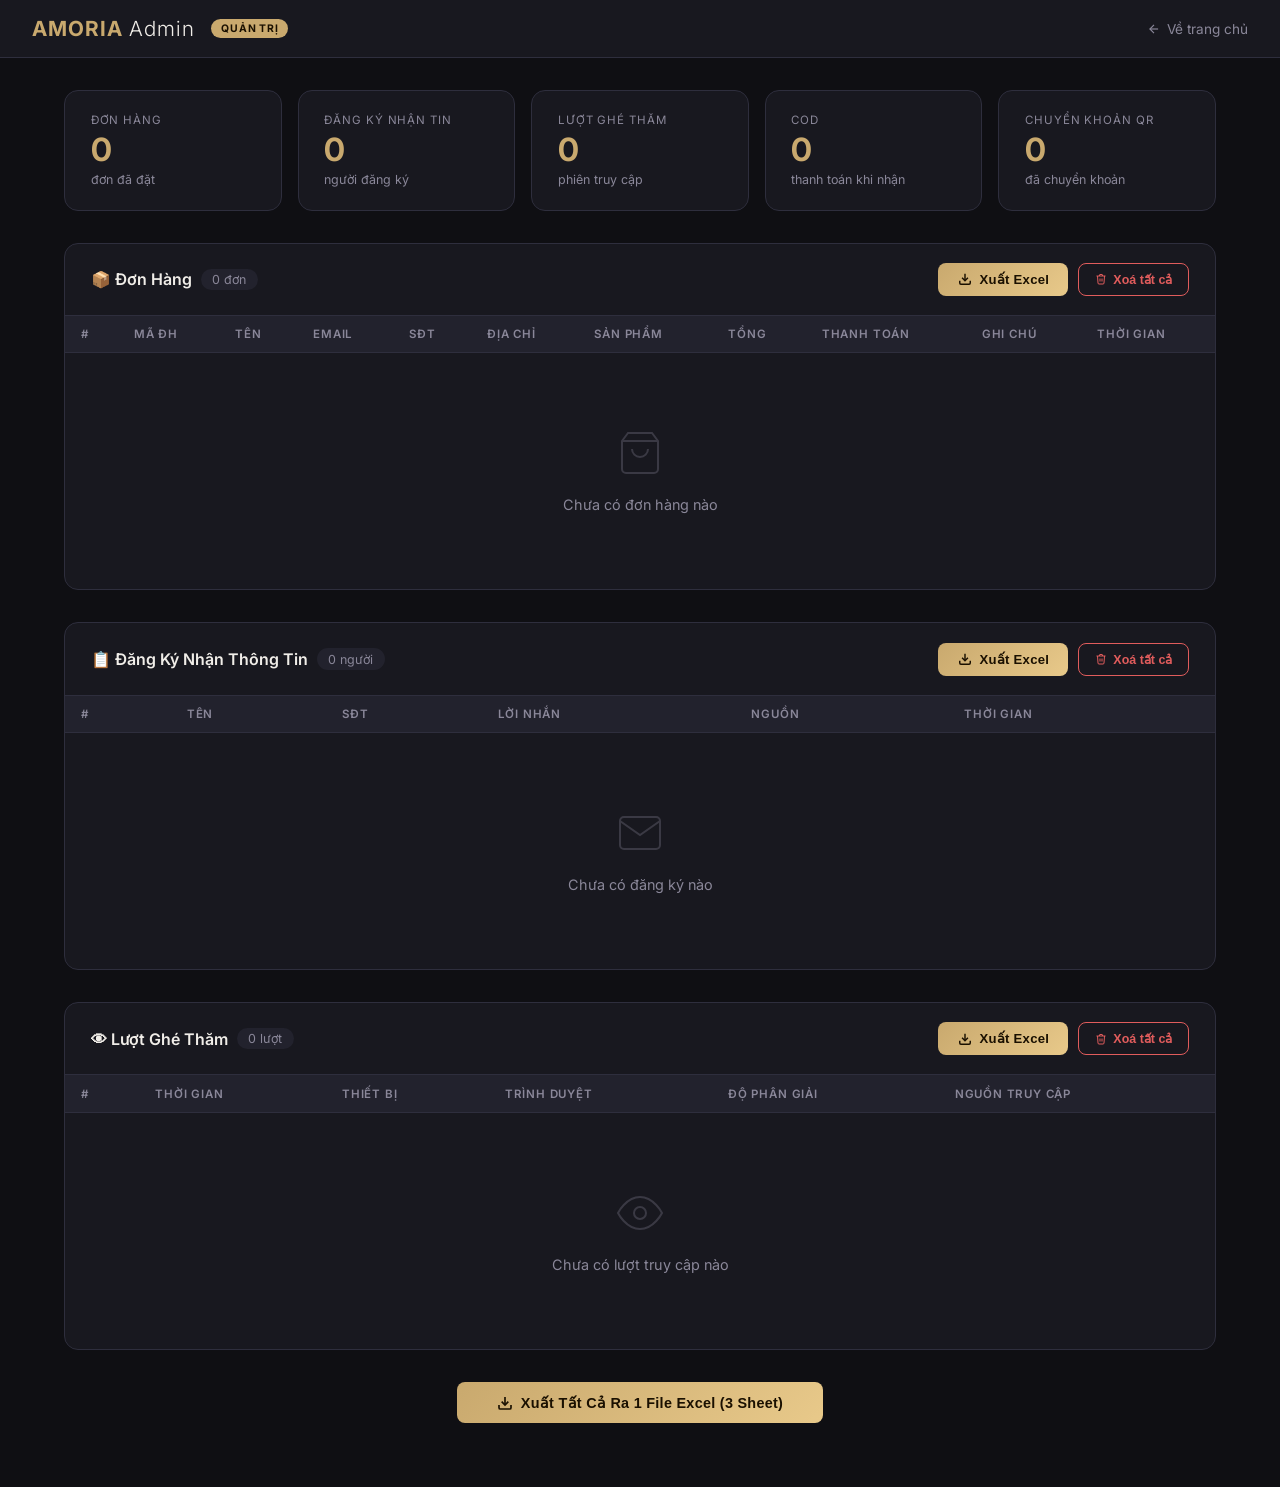
==== admin.html @ 38bc8fc3 "Add files via upload" ====
<!DOCTYPE html>
<html lang="vi">

<head>
  <meta charset="UTF-8" />
  <meta name="viewport" content="width=device-width, initial-scale=1.0" />
  <title>Amoria — Quản Trị</title>
  <link rel="preconnect" href="https://fonts.googleapis.com" />
  <link href="https://fonts.googleapis.com/css2?family=Inter:wght@300;400;500;600;700&display=swap" rel="stylesheet" />
  <script src="https://cdn.sheetjs.com/xlsx-0.20.3/package/dist/xlsx.full.min.js"></script>
  <style>
    *,
    *::before,
    *::after {
      box-sizing: border-box;
      margin: 0;
      padding: 0;
    }

    :root {
      --bg: #0f0f13;
      --surface: #18181f;
      --surface2: #22222d;
      --border: #2e2e3d;
      --accent: #c9a96e;
      --accent2: #e8c98a;
      --text: #f0ede8;
      --muted: #8a8799;
      --danger: #e05c5c;
      --success: #4caf82;
      --radius: 14px;
    }

    body {
      font-family: 'Inter', sans-serif;
      background: var(--bg);
      color: var(--text);
      min-height: 100vh;
    }

    /* ── HEADER ── */
    .admin-header {
      background: var(--surface);
      border-bottom: 1px solid var(--border);
      padding: 1rem 2rem;
      display: flex;
      align-items: center;
      gap: 1rem;
      position: sticky;
      top: 0;
      z-index: 100;
    }

    .admin-header .logo {
      font-size: 1.3rem;
      font-weight: 700;
      letter-spacing: .05em;
      color: var(--accent);
    }

    .admin-header .logo span {
      color: var(--text);
      font-weight: 300;
    }

    .admin-header .badge {
      background: var(--accent);
      color: #1a1000;
      font-size: .65rem;
      font-weight: 700;
      padding: .2rem .6rem;
      border-radius: 99px;
      text-transform: uppercase;
      letter-spacing: .08em;
    }

    .admin-header a.back-link {
      margin-left: auto;
      font-size: .85rem;
      color: var(--muted);
      text-decoration: none;
      display: flex;
      align-items: center;
      gap: .4rem;
      transition: color .2s;
    }

    .admin-header a.back-link:hover {
      color: var(--accent);
    }

    /* ── LAYOUT ── */
    .admin-body {
      max-width: 1200px;
      margin: 0 auto;
      padding: 2rem 1.5rem 4rem;
    }

    /* ── STAT CARDS ── */
    .stats-row {
      display: grid;
      grid-template-columns: repeat(auto-fit, minmax(180px, 1fr));
      gap: 1rem;
      margin-bottom: 2rem;
    }

    .stat-card {
      background: var(--surface);
      border: 1px solid var(--border);
      border-radius: var(--radius);
      padding: 1.4rem 1.6rem;
      display: flex;
      flex-direction: column;
      gap: .4rem;
      transition: border-color .2s;
    }

    .stat-card:hover {
      border-color: var(--accent);
    }

    .stat-card .stat-label {
      font-size: .72rem;
      color: var(--muted);
      text-transform: uppercase;
      letter-spacing: .08em;
    }

    .stat-card .stat-value {
      font-size: 2rem;
      font-weight: 700;
      color: var(--accent);
      line-height: 1;
    }

    .stat-card .stat-sub {
      font-size: .78rem;
      color: var(--muted);
    }

    /* ── SECTION ── */
    .section {
      background: var(--surface);
      border: 1px solid var(--border);
      border-radius: var(--radius);
      overflow: hidden;
      margin-bottom: 2rem;
    }

    .section-header {
      display: flex;
      align-items: center;
      justify-content: space-between;
      padding: 1.2rem 1.6rem;
      border-bottom: 1px solid var(--border);
      flex-wrap: wrap;
      gap: .8rem;
    }

    .section-header h2 {
      font-size: 1rem;
      font-weight: 600;
    }

    .section-header .count {
      font-size: .78rem;
      background: var(--surface2);
      color: var(--muted);
      padding: .2rem .7rem;
      border-radius: 99px;
    }

    /* ── BUTTONS ── */
    .btn-export {
      display: inline-flex;
      align-items: center;
      gap: .5rem;
      padding: .55rem 1.2rem;
      background: linear-gradient(135deg, #c9a96e, #e8c98a);
      color: #1a1000;
      font-size: .82rem;
      font-weight: 700;
      border: none;
      border-radius: 8px;
      cursor: pointer;
      transition: opacity .2s, transform .15s;
      letter-spacing: .02em;
    }

    .btn-export:hover {
      opacity: .9;
      transform: translateY(-1px);
    }

    .btn-export:active {
      transform: translateY(0);
    }

    .btn-clear {
      display: inline-flex;
      align-items: center;
      gap: .4rem;
      padding: .5rem 1rem;
      background: transparent;
      color: var(--danger);
      font-size: .78rem;
      font-weight: 600;
      border: 1px solid var(--danger);
      border-radius: 8px;
      cursor: pointer;
      transition: background .2s;
    }

    .btn-clear:hover {
      background: rgba(224, 92, 92, .1);
    }

    /* ── TABLE ── */
    .table-wrap {
      overflow-x: auto;
    }

    table {
      width: 100%;
      border-collapse: collapse;
      font-size: .82rem;
    }

    thead th {
      background: var(--surface2);
      padding: .7rem 1rem;
      text-align: left;
      font-weight: 600;
      color: var(--muted);
      font-size: .72rem;
      text-transform: uppercase;
      letter-spacing: .07em;
      white-space: nowrap;
      border-bottom: 1px solid var(--border);
    }

    tbody tr {
      border-bottom: 1px solid var(--border);
      transition: background .15s;
    }

    tbody tr:last-child {
      border-bottom: none;
    }

    tbody tr:hover {
      background: var(--surface2);
    }

    tbody td {
      padding: .75rem 1rem;
      vertical-align: middle;
      color: var(--text);
    }

    tbody td.muted {
      color: var(--muted);
    }

    .ref-badge {
      font-family: monospace;
      font-size: .78rem;
      background: var(--surface2);
      border: 1px solid var(--border);
      padding: .2rem .6rem;
      border-radius: 6px;
      color: var(--accent);
    }

    .pay-badge {
      font-size: .72rem;
      padding: .2rem .6rem;
      border-radius: 99px;
      font-weight: 600;
    }

    .pay-badge.cod {
      background: rgba(76, 175, 130, .12);
      color: var(--success);
    }

    .pay-badge.qr {
      background: rgba(201, 169, 110, .12);
      color: var(--accent);
    }

    /* ── EMPTY STATE ── */
    .empty-state {
      text-align: center;
      padding: 4rem 2rem;
      color: var(--muted);
    }

    .empty-state svg {
      opacity: .3;
      margin-bottom: 1rem;
    }

    .empty-state p {
      font-size: .9rem;
    }

    /* ── TOAST ── */
    #toast {
      position: fixed;
      bottom: 2rem;
      right: 2rem;
      background: var(--success);
      color: #fff;
      padding: .8rem 1.4rem;
      border-radius: 10px;
      font-size: .85rem;
      font-weight: 600;
      opacity: 0;
      transform: translateY(10px);
      transition: all .3s;
      pointer-events: none;
      z-index: 999;
    }

    #toast.show {
      opacity: 1;
      transform: translateY(0);
    }

    /* ── RESPONSIVE ── */
    @media (max-width: 600px) {
      .admin-header {
        padding: .8rem 1rem;
      }

      .admin-body {
        padding: 1rem .8rem 3rem;
      }

      .section-header {
        padding: 1rem;
      }
    }
  </style>
</head>

<body>

  <!-- Header -->
  <header class="admin-header">
    <span class="logo">AMORIA <span>Admin</span></span>
    <span class="badge">Quản Trị</span>
    <a class="back-link" href="index.html">
      <svg width="14" height="14" viewBox="0 0 24 24" fill="none" stroke="currentColor" stroke-width="2">
        <line x1="19" y1="12" x2="5" y2="12" />
        <polyline points="12 19 5 12 12 5" />
      </svg>
      Về trang chủ
    </a>
  </header>

  <div class="admin-body">

    <!-- Stats -->
    <div class="stats-row" id="stats-row">
      <div class="stat-card">
        <div class="stat-label">Đơn Hàng</div>
        <div class="stat-value" id="stat-orders">0</div>
        <div class="stat-sub">đơn đã đặt</div>
      </div>
      <div class="stat-card">
        <div class="stat-label">Đăng Ký Nhận Tin</div>
        <div class="stat-value" id="stat-subs">0</div>
        <div class="stat-sub">người đăng ký</div>
      </div>
      <div class="stat-card">
        <div class="stat-label">Lượt Ghé Thăm</div>
        <div class="stat-value" id="stat-visits">0</div>
        <div class="stat-sub">phiên truy cập</div>
      </div>
      <div class="stat-card">
        <div class="stat-label">COD</div>
        <div class="stat-value" id="stat-cod">0</div>
        <div class="stat-sub">thanh toán khi nhận</div>
      </div>
      <div class="stat-card">
        <div class="stat-label">Chuyển Khoản QR</div>
        <div class="stat-value" id="stat-qr">0</div>
        <div class="stat-sub">đã chuyển khoản</div>
      </div>
    </div>

    <!-- ── BẢNG ĐƠN HÀNG ── -->
    <div class="section">
      <div class="section-header">
        <div style="display:flex;align-items:center;gap:.6rem;">
          <h2>📦 Đơn Hàng</h2>
          <span class="count" id="orders-count">0 đơn</span>
        </div>
        <div style="display:flex;gap:.6rem;flex-wrap:wrap;">
          <button class="btn-export" onclick="exportOrders()">
            <svg width="14" height="14" viewBox="0 0 24 24" fill="none" stroke="currentColor" stroke-width="2.5">
              <path d="M21 15v4a2 2 0 01-2 2H5a2 2 0 01-2-2v-4" />
              <polyline points="7 10 12 15 17 10" />
              <line x1="12" y1="15" x2="12" y2="3" />
            </svg>
            Xuất Excel
          </button>
          <button class="btn-clear" onclick="clearOrders()">
            <svg width="12" height="12" viewBox="0 0 24 24" fill="none" stroke="currentColor" stroke-width="2">
              <polyline points="3 6 5 6 21 6" />
              <path d="M19 6l-1 14a2 2 0 01-2 2H8a2 2 0 01-2-2L5 6" />
              <path d="M10 11v6M14 11v6" />
              <path d="M9 6V4a1 1 0 011-1h4a1 1 0 011 1v2" />
            </svg>
            Xoá tất cả
          </button>
        </div>
      </div>
      <div class="table-wrap">
        <table id="orders-table">
          <thead>
            <tr>
              <th>#</th>
              <th>Mã ĐH</th>
              <th>Tên</th>
              <th>Email</th>
              <th>SĐT</th>
              <th>Địa Chỉ</th>
              <th>Sản Phẩm</th>
              <th>Tổng</th>
              <th>Thanh Toán</th>
              <th>Ghi Chú</th>
              <th>Thời Gian</th>
            </tr>
          </thead>
          <tbody id="orders-body">
          </tbody>
        </table>
      </div>
    </div>

    <!-- ── BẢNG ĐĂNG KÝ NHẬN TIN ── -->
    <div class="section">
      <div class="section-header">
        <div style="display:flex;align-items:center;gap:.6rem;">
          <h2>📋 Đăng Ký Nhận Thông Tin</h2>
          <span class="count" id="subs-count">0 người</span>
        </div>
        <div style="display:flex;gap:.6rem;flex-wrap:wrap;">
          <button class="btn-export" onclick="exportSubs()">
            <svg width="14" height="14" viewBox="0 0 24 24" fill="none" stroke="currentColor" stroke-width="2.5">
              <path d="M21 15v4a2 2 0 01-2 2H5a2 2 0 01-2-2v-4" />
              <polyline points="7 10 12 15 17 10" />
              <line x1="12" y1="15" x2="12" y2="3" />
            </svg>
            Xuất Excel
          </button>
          <button class="btn-clear" onclick="clearSubs()">
            <svg width="12" height="12" viewBox="0 0 24 24" fill="none" stroke="currentColor" stroke-width="2">
              <polyline points="3 6 5 6 21 6" />
              <path d="M19 6l-1 14a2 2 0 01-2 2H8a2 2 0 01-2-2L5 6" />
              <path d="M10 11v6M14 11v6" />
              <path d="M9 6V4a1 1 0 011-1h4a1 1 0 011 1v2" />
            </svg>
            Xoá tất cả
          </button>
        </div>
      </div>
      <div class="table-wrap">
        <table id="subs-table">
          <thead>
            <tr>
              <th>#</th>
              <th>Tên</th>
              <th>SĐT</th>
              <th>Lời Nhắn</th>
              <th>Nguồn</th>
              <th>Thời Gian</th>
            </tr>
          </thead>
          <tbody id="subs-body">
          </tbody>
        </table>
      </div>
    </div>

    <!-- ── BẢNG LƯỢT XEM ── -->
    <div class="section">
      <div class="section-header">
        <div style="display:flex;align-items:center;gap:.6rem;">
          <h2>👁 Lượt Ghé Thăm</h2>
          <span class="count" id="visits-count">0 lượt</span>
        </div>
        <div style="display:flex;gap:.6rem;flex-wrap:wrap;">
          <button class="btn-export" onclick="exportVisits()">
            <svg width="14" height="14" viewBox="0 0 24 24" fill="none" stroke="currentColor" stroke-width="2.5">
              <path d="M21 15v4a2 2 0 01-2 2H5a2 2 0 01-2-2v-4" />
              <polyline points="7 10 12 15 17 10" />
              <line x1="12" y1="15" x2="12" y2="3" />
            </svg>
            Xuất Excel
          </button>
          <button class="btn-clear" onclick="clearVisits()">
            <svg width="12" height="12" viewBox="0 0 24 24" fill="none" stroke="currentColor" stroke-width="2">
              <polyline points="3 6 5 6 21 6" />
              <path d="M19 6l-1 14a2 2 0 01-2 2H8a2 2 0 01-2-2L5 6" />
              <path d="M10 11v6M14 11v6" />
              <path d="M9 6V4a1 1 0 011-1h4a1 1 0 011 1v2" />
            </svg>
            Xoá tất cả
          </button>
        </div>
      </div>
      <div class="table-wrap">
        <table id="visits-table">
          <thead>
            <tr>
              <th>#</th>
              <th>Thời Gian</th>
              <th>Thiết Bị</th>
              <th>Trình Duyệt</th>
              <th>Độ Phân Giải</th>
              <th>Nguồn Truy Cập</th>
            </tr>
          </thead>
          <tbody id="visits-body"></tbody>
        </table>
      </div>
    </div>

    <!-- Nút xuất tất cả -->
    <div style="text-align:center;margin-top:1rem;">
      <button class="btn-export" style="padding:.8rem 2.5rem;font-size:.9rem;" onclick="exportAll()">
        <svg width="16" height="16" viewBox="0 0 24 24" fill="none" stroke="currentColor" stroke-width="2.5">
          <path d="M21 15v4a2 2 0 01-2 2H5a2 2 0 01-2-2v-4" />
          <polyline points="7 10 12 15 17 10" />
          <line x1="12" y1="15" x2="12" y2="3" />
        </svg>
        Xuất Tất Cả Ra 1 File Excel (3 Sheet)
      </button>
    </div>

  </div>

  <!-- Toast -->
  <div id="toast">✔ Đã xuất file Excel!</div>

  <script>
    /* ════════════════════════════════════════
       DATA HELPERS
    ════════════════════════════════════════ */
    function getOrders() { try { return JSON.parse(localStorage.getItem('amoria_orders')) || []; } catch (e) { return []; } }
    function getSubs() { try { return JSON.parse(localStorage.getItem('amoria_subscriptions')) || []; } catch (e) { return []; } }
    function getVisits() { try { return JSON.parse(localStorage.getItem('amoria_visits')) || []; } catch (e) { return []; } }

    /* ════════════════════════════════════════
       RENDER
    ════════════════════════════════════════ */
    function render() {
      var orders = getOrders();
      var subs = getSubs();
      var visits = getVisits();

      /* Stats */
      document.getElementById('stat-orders').textContent = orders.length;
      document.getElementById('stat-subs').textContent = subs.length;
      document.getElementById('stat-visits').textContent = visits.length;
      document.getElementById('stat-cod').textContent = orders.filter(function (o) { return o.payment && o.payment.indexOf('COD') !== -1; }).length;
      document.getElementById('stat-qr').textContent = orders.filter(function (o) { return o.payment && o.payment.indexOf('QR') !== -1; }).length;
      document.getElementById('orders-count').textContent = orders.length + ' đơn';
      document.getElementById('subs-count').textContent = subs.length + ' người';
      document.getElementById('visits-count').textContent = visits.length + ' lượt';

      /* Orders table */
      var ob = document.getElementById('orders-body');
      if (!orders.length) {
        ob.innerHTML = '<tr><td colspan="11"><div class="empty-state"><svg width="48" height="48" viewBox="0 0 24 24" fill="none" stroke="currentColor" stroke-width="1"><path d="M6 2L3 6v14a2 2 0 002 2h14a2 2 0 002-2V6l-3-4z"/><line x1="3" y1="6" x2="21" y2="6"/><path d="M16 10a4 4 0 01-8 0"/></svg><p>Chưa có đơn hàng nào</p></div></td></tr>';
      } else {
        ob.innerHTML = orders.map(function (o, i) {
          var isCOD = o.payment && o.payment.indexOf('COD') !== -1;
          return '<tr>'
            + '<td class="muted">' + (i + 1) + '</td>'
            + '<td><span class="ref-badge">' + esc(o.ref) + '</span></td>'
            + '<td><strong>' + esc(o.name) + '</strong></td>'
            + '<td class="muted">' + esc(o.email) + '</td>'
            + '<td>' + esc(o.phone) + '</td>'
            + '<td class="muted" style="max-width:180px;white-space:normal;">' + esc(o.address) + '</td>'
            + '<td style="max-width:200px;white-space:normal;">' + esc(o.products) + '</td>'
            + '<td><strong style="color:var(--accent)">' + esc(o.total) + '</strong></td>'
            + '<td><span class="pay-badge ' + (isCOD ? 'cod' : 'qr') + '">' + esc(o.payment) + '</span></td>'
            + '<td class="muted">' + esc(o.note || '—') + '</td>'
            + '<td class="muted" style="white-space:nowrap;">' + esc(o.time) + '</td>'
            + '</tr>';
        }).join('');
      }

      /* Subs table */
      var sb = document.getElementById('subs-body');
      if (!subs.length) {
        sb.innerHTML = '<tr><td colspan="6"><div class="empty-state"><svg width="48" height="48" viewBox="0 0 24 24" fill="none" stroke="currentColor" stroke-width="1"><path d="M4 4h16c1.1 0 2 .9 2 2v12c0 1.1-.9 2-2 2H4c-1.1 0-2-.9-2-2V6c0-1.1.9-2 2-2z"/><polyline points="22,6 12,13 2,6"/></svg><p>Chưa có đăng ký nào</p></div></td></tr>';
      } else {
        sb.innerHTML = subs.map(function (s, i) {
          return '<tr>'
            + '<td class="muted">' + (i + 1) + '</td>'
            + '<td>' + esc(s.name || '—') + '</td>'
            + '<td>' + esc(s.phone) + '</td>'
            + '<td class="muted" style="max-width:220px;white-space:normal;">' + esc(s.message || '—') + '</td>'
            + '<td><span style="font-size:.72rem;background:var(--surface2);border:1px solid var(--border);padding:.15rem .5rem;border-radius:6px;">' + esc(s.source || '—') + '</span></td>'
            + '<td class="muted" style="white-space:nowrap;">' + esc(s.time) + '</td>'
            + '</tr>';
        }).join('');
      }

      /* Visits table */
      var vb = document.getElementById('visits-body');
      var visitsRev = visits.slice().reverse(); /* Mới nhất lên đầu */
      if (!visitsRev.length) {
        vb.innerHTML = '<tr><td colspan="6"><div class="empty-state"><svg width="48" height="48" viewBox="0 0 24 24" fill="none" stroke="currentColor" stroke-width="1"><path d="M1 12s4-8 11-8 11 8 11 8-4 8-11 8-11-8-11-8z"/><circle cx="12" cy="12" r="3"/></svg><p>Chưa có lượt truy cập nào</p></div></td></tr>';
      } else {
        vb.innerHTML = visitsRev.map(function (v, i) {
          var refColor = v.ref === 'Facebook' ? '#1877f2' : v.ref === 'Instagram' ? '#e1306c' : v.ref === 'TikTok' ? '#000' : v.ref === 'Google' ? '#4285f4' : '#8a8799';
          var devIcon = v.device === 'Di động'
            ? '<svg width="12" height="12" viewBox="0 0 24 24" fill="none" stroke="currentColor" stroke-width="2"><rect x="5" y="2" width="14" height="20" rx="2"/><line x1="12" y1="18" x2="12.01" y2="18"/></svg>'
            : '<svg width="12" height="12" viewBox="0 0 24 24" fill="none" stroke="currentColor" stroke-width="2"><rect x="2" y="3" width="20" height="14" rx="2"/><path d="M8 21h8M12 17v4"/></svg>';
          return '<tr>'
            + '<td class="muted">' + (visitsRev.length - i) + '</td>'
            + '<td style="white-space:nowrap">' + esc(v.time) + '</td>'
            + '<td><span style="display:inline-flex;align-items:center;gap:.3rem">' + devIcon + esc(v.device) + '</span></td>'
            + '<td class="muted">' + esc(v.browser || '—') + '</td>'
            + '<td class="muted" style="font-size:.75rem">' + esc(v.screen || '—') + '</td>'
            + '<td><span style="font-size:.72rem;padding:.15rem .5rem;border-radius:99px;background:' + refColor + '22;color:' + refColor + ';border:1px solid ' + refColor + '44;">' + esc(v.ref || 'Trực tiếp') + '</span></td>'
            + '</tr>';
        }).join('');
      }
    }

    function esc(v) {
      if (v === undefined || v === null) return '';
      return String(v).replace(/&/g, '&amp;').replace(/</g, '&lt;').replace(/>/g, '&gt;').replace(/"/g, '&quot;');
    }

    /* ════════════════════════════════════════
       EXPORT HELPERS  (SheetJS)
    ════════════════════════════════════════ */
    function colStyle() {
      return { font: { bold: true }, fill: { fgColor: { rgb: 'C9A96E' } }, alignment: { horizontal: 'center' } };
    }

    function ordersSheetData() {
      var orders = getOrders();
      var header = ['STT', 'Mã Đơn Hàng', 'Tên Người Nhận', 'Email', 'Số Điện Thoại', 'Địa Chỉ', 'Sản Phẩm', 'Tổng Tiền', 'Hình Thức Thanh Toán', 'Ghi Chú', 'Thời Gian'];
      var rows = orders.map(function (o, i) {
        return [i + 1, o.ref, o.name, o.email, o.phone, o.address, o.products, o.total, o.payment, o.note || '', o.time];
      });
      return [header].concat(rows);
    }

    function subsSheetData() {
      var subs = getSubs();
      var header = ['STT', 'Tên', 'Số Điện Thoại', 'Lời Nhắn', 'Nguồn', 'Thời Gian'];
      var rows = subs.map(function (s, i) {
        return [i + 1, s.name || '', s.phone, s.message || '', s.source || '', s.time];
      });
      return [header].concat(rows);
    }

    function visitsSheetData() {
      var visits = getVisits().slice().reverse();
      var header = ['STT', 'Thời Gian', 'Thiết Bị', 'Trình Duyệt', 'Độ Phân Giải', 'Nguồn Truy Cập'];
      var rows = visits.map(function (v, i) {
        return [i + 1, v.time, v.device || '', v.browser || '', v.screen || '', v.ref || 'Trực tiếp'];
      });
      return [header].concat(rows);
    }

    function applyHeaderStyle(ws, numCols) {
      for (var c = 0; c < numCols; c++) {
        var addr = XLSX.utils.encode_cell({ r: 0, c: c });
        if (!ws[addr]) continue;
        ws[addr].s = {
          font: { bold: true, color: { rgb: '1A1000' } },
          fill: { patternType: 'solid', fgColor: { rgb: 'C9A96E' } },
          alignment: { horizontal: 'center', vertical: 'center' },
          border: { bottom: { style: 'thin', color: { rgb: '8B6914' } } }
        };
      }
    }

    function makeWorkbook(sheets) {
      var wb = XLSX.utils.book_new();
      sheets.forEach(function (s) {
        var ws = XLSX.utils.aoa_to_sheet(s.data);
        /* Auto column width */
        var cols = s.data[0].map(function (_, ci) {
          var max = 10;
          s.data.forEach(function (row) {
            var v = row[ci] ? String(row[ci]) : '';
            if (v.length > max) max = v.length;
          });
          return { wch: Math.min(max + 2, 50) };
        });
        ws['!cols'] = cols;
        applyHeaderStyle(ws, s.data[0].length);
        XLSX.utils.book_append_sheet(wb, ws, s.name);
      });
      return wb;
    }

    function exportOrders() {
      var data = ordersSheetData();
      if (data.length < 2) { alert('Chưa có đơn hàng nào để xuất!'); return; }
      var wb = makeWorkbook([{ name: 'Đơn Hàng', data: data }]);
      XLSX.writeFile(wb, 'Amoria_DonHang_' + dateTag() + '.xlsx');
      toast('✔ Đã xuất ' + (data.length - 1) + ' đơn hàng!');
    }

    function exportSubs() {
      var data = subsSheetData();
      if (data.length < 2) { alert('Chưa có đăng ký nào để xuất!'); return; }
      var wb = makeWorkbook([{ name: 'Đăng Ký Nhận Tin', data: data }]);
      XLSX.writeFile(wb, 'Amoria_DangKy_' + dateTag() + '.xlsx');
      toast('✔ Đã xuất ' + (data.length - 1) + ' đăng ký!');
    }

    function exportVisits() {
      var data = visitsSheetData();
      if (data.length < 2) { alert('Chưa có lượt xem nào để xuất!'); return; }
      var wb = makeWorkbook([{ name: 'Lượt Xem', data: data }]);
      XLSX.writeFile(wb, 'Amoria_LuotXem_' + dateTag() + '.xlsx');
      toast('✔ Đã xuất ' + (data.length - 1) + ' lượt truy cập!');
    }

    function exportAll() {
      var orders = ordersSheetData();
      var subs = subsSheetData();
      var visits = visitsSheetData();
      if (orders.length < 2 && subs.length < 2 && visits.length < 2) { alert('Chưa có dữ liệu nào để xuất!'); return; }
      var sheets = [];
      if (orders.length >= 2) sheets.push({ name: 'Đơn Hàng', data: orders });
      if (subs.length >= 2) sheets.push({ name: 'Đăng Ký Nhận Tin', data: subs });
      if (visits.length >= 2) sheets.push({ name: 'Lượt Xem', data: visits });
      var wb = makeWorkbook(sheets);
      XLSX.writeFile(wb, 'Amoria_ToanBo_' + dateTag() + '.xlsx');
      toast('✔ Đã xuất toàn bộ dữ liệu!');
    }

    /* ════════════════════════════════════════
       CLEAR DATA
    ════════════════════════════════════════ */
    function clearOrders() {
      if (!confirm('Xoá toàn bộ đơn hàng? Hành động này không thể hoàn tác.')) return;
      localStorage.removeItem('amoria_orders');
      render();
    }
    function clearSubs() {
      if (!confirm('Xoá toàn bộ danh sách đăng ký? Hành động này không thể hoàn tác.')) return;
      localStorage.removeItem('amoria_subscriptions');
      render();
    }
    function clearVisits() {
      if (!confirm('Xoá toàn bộ lịch sử lượt xem? Hành động này không thể hoàn tác.')) return;
      localStorage.removeItem('amoria_visits');
      render();
    }

    /* ════════════════════════════════════════
       UTILS
    ════════════════════════════════════════ */
    function dateTag() {
      var d = new Date();
      return d.getFullYear() + ('0' + (d.getMonth() + 1)).slice(-2) + ('0' + d.getDate()).slice(-2);
    }

    var _toastTimer;
    function toast(msg) {
      var el = document.getElementById('toast');
      el.textContent = msg;
      el.classList.add('show');
      clearTimeout(_toastTimer);
      _toastTimer = setTimeout(function () { el.classList.remove('show'); }, 3000);
    }

    /* ── INIT ── */
    render();
    /* Tự refresh nếu tab khác thay đổi localStorage */
    window.addEventListener('storage', render);
  </script>

</body>

</html>
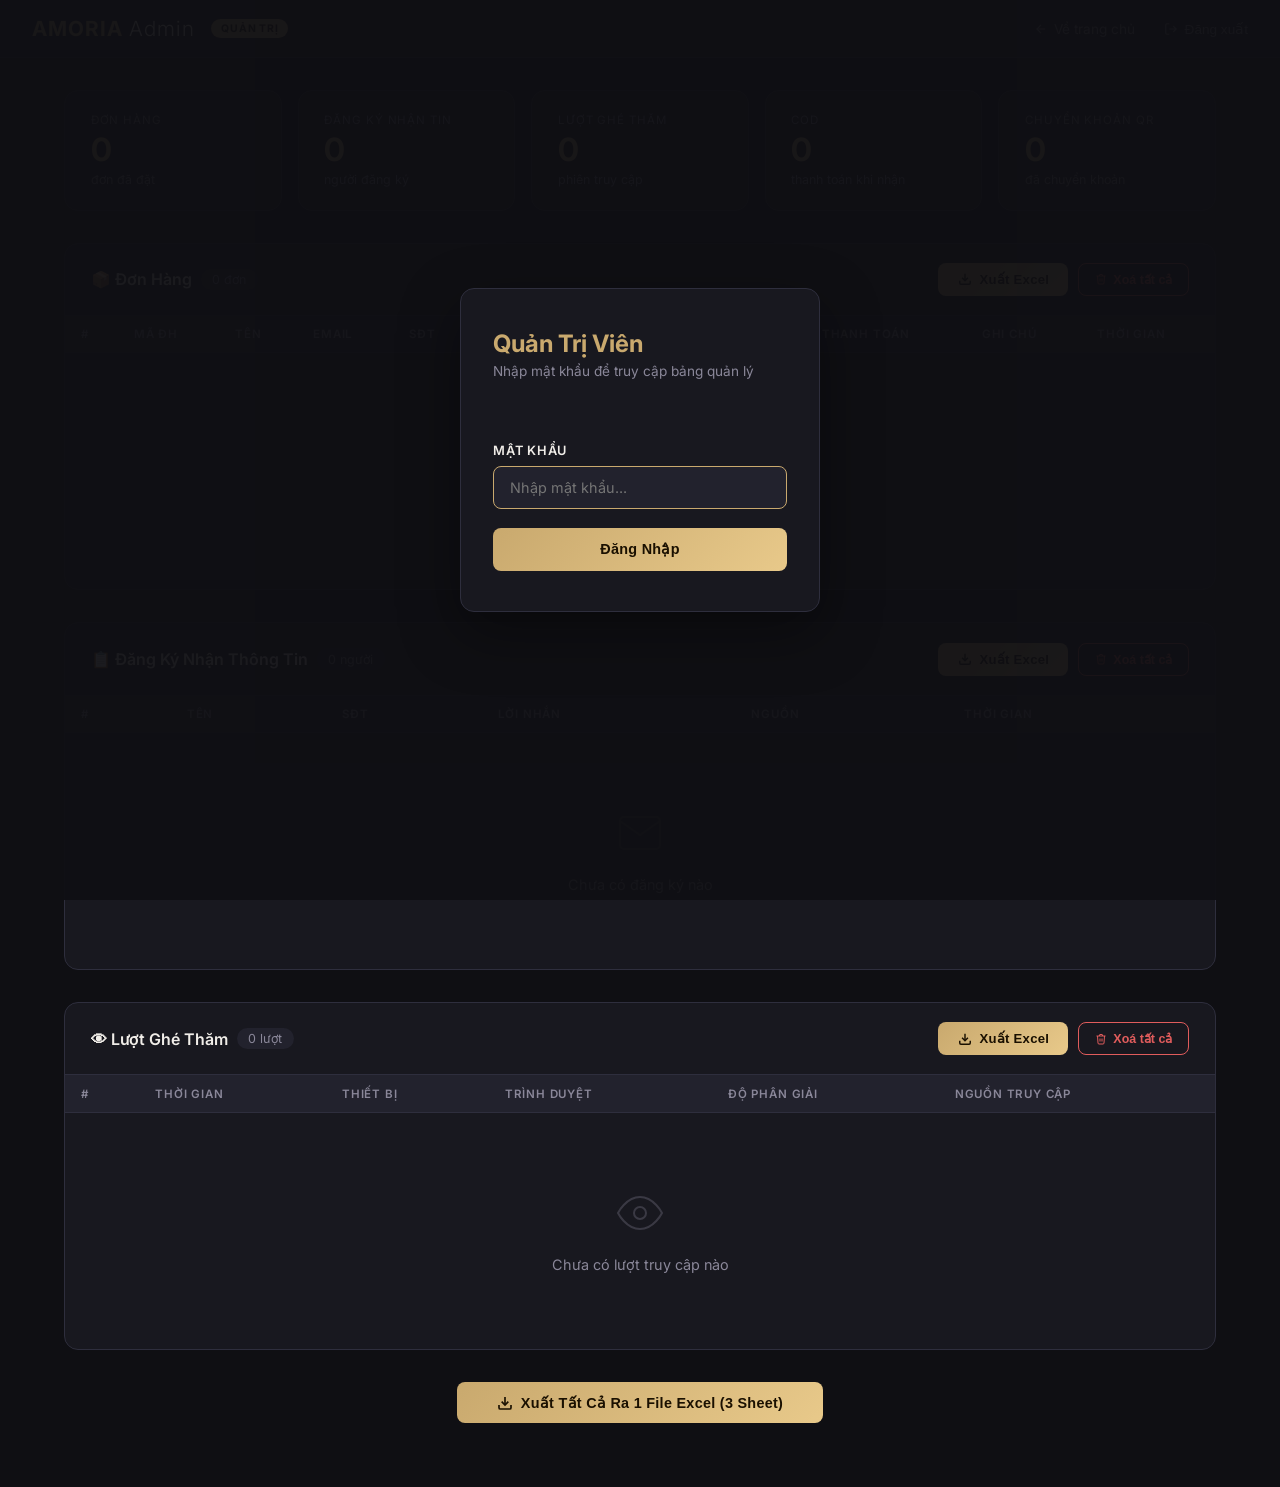
==== commit 2432edff: "Add files via upload" ====
--- a/admin.html
+++ b/admin.html
@@ -74,7 +74,7 @@
       letter-spacing: .08em;
     }
 
-    .admin-header a.back-link {
+    .admin-header .back-link {
       margin-left: auto;
       font-size: .85rem;
       color: var(--muted);
@@ -85,7 +85,7 @@
       transition: color .2s;
     }
 
-    .admin-header a.back-link:hover {
+    .admin-header .back-link:hover {
       color: var(--accent);
     }
 
@@ -328,6 +328,130 @@
       transform: translateY(0);
     }
 
+    /* ── LOGIN MODAL ── */
+    .login-overlay {
+      position: fixed;
+      top: 0;
+      left: 0;
+      right: 0;
+      bottom: 0;
+      background: rgba(15, 15, 19, 0.95);
+      display: flex;
+      align-items: center;
+      justify-content: center;
+      z-index: 9999;
+      opacity: 0;
+      visibility: hidden;
+      transition: opacity .3s, visibility .3s;
+    }
+
+    .login-overlay.show {
+      opacity: 1;
+      visibility: visible;
+    }
+
+    .login-modal {
+      background: var(--surface);
+      border: 1px solid var(--border);
+      border-radius: var(--radius);
+      padding: 2.5rem 2rem;
+      width: 100%;
+      max-width: 360px;
+      box-shadow: 0 20px 60px rgba(0, 0, 0, .4);
+      animation: slideUp .3s ease-out;
+    }
+
+    @keyframes slideUp {
+      from {
+        opacity: 0;
+        transform: translateY(20px);
+      }
+      to {
+        opacity: 1;
+        transform: translateY(0);
+      }
+    }
+
+    .login-modal-title {
+      font-size: 1.5rem;
+      font-weight: 700;
+      margin-bottom: 0.3rem;
+      color: var(--accent);
+    }
+
+    .login-modal-desc {
+      font-size: 0.85rem;
+      color: var(--muted);
+      margin-bottom: 1.8rem;
+    }
+
+    .login-form-group {
+      margin-bottom: 1.2rem;
+    }
+
+    .login-form-group label {
+      display: block;
+      font-size: 0.8rem;
+      font-weight: 600;
+      margin-bottom: 0.5rem;
+      text-transform: uppercase;
+      letter-spacing: .06em;
+      color: var(--text);
+    }
+
+    .login-form-group input {
+      width: 100%;
+      padding: 0.75rem 1rem;
+      background: var(--surface2);
+      border: 1px solid var(--border);
+      border-radius: 8px;
+      color: var(--text);
+      font-size: 0.9rem;
+      transition: border-color .2s;
+      font-family: 'Inter', sans-serif;
+    }
+
+    .login-form-group input:focus {
+      outline: none;
+      border-color: var(--accent);
+    }
+
+    .login-btn-submit {
+      width: 100%;
+      padding: 0.85rem 1.2rem;
+      background: linear-gradient(135deg, #c9a96e, #e8c98a);
+      color: #1a1000;
+      font-size: 0.9rem;
+      font-weight: 700;
+      border: none;
+      border-radius: 8px;
+      cursor: pointer;
+      transition: opacity .2s, transform .15s;
+      letter-spacing: .02em;
+    }
+
+    .login-btn-submit:hover {
+      opacity: 0.9;
+      transform: translateY(-1px);
+    }
+
+    .login-btn-submit:active {
+      transform: translateY(0);
+    }
+
+    .login-btn-submit:disabled {
+      opacity: 0.5;
+      cursor: not-allowed;
+    }
+
+    .login-error {
+      font-size: 0.8rem;
+      color: var(--danger);
+      margin-bottom: 1rem;
+      text-align: center;
+      min-height: 1.2rem;
+    }
+
     /* ── RESPONSIVE ── */
     @media (max-width: 600px) {
       .admin-header {
@@ -341,11 +465,32 @@
       .section-header {
         padding: 1rem;
       }
+
+      .login-modal {
+        padding: 2rem 1.5rem;
+        max-width: 90%;
+      }
     }
   </style>
 </head>
 
 <body>
+
+  <!-- Login Modal -->
+  <div class="login-overlay show" id="login-overlay">
+    <div class="login-modal">
+      <h2 class="login-modal-title">Quản Trị Viên</h2>
+      <p class="login-modal-desc">Nhập mật khẩu để truy cập bảng quản lý</p>
+      <form id="login-form">
+        <div class="login-error" id="login-error"></div>
+        <div class="login-form-group">
+          <label for="login-password">Mật Khẩu</label>
+          <input type="password" id="login-password" placeholder="Nhập mật khẩu..." required autocomplete="current-password" />
+        </div>
+        <button type="submit" class="login-btn-submit">Đăng Nhập</button>
+      </form>
+    </div>
+  </div>
 
   <!-- Header -->
   <header class="admin-header">
@@ -358,6 +503,12 @@
       </svg>
       Về trang chủ
     </a>
+    <button class="back-link" onclick="logoutAdmin()" title="Đăng xuất" style="background:none;border:none;cursor:pointer;padding:0;margin-left:.8rem;">
+      <svg width="14" height="14" viewBox="0 0 24 24" fill="none" stroke="currentColor" stroke-width="2">
+        <path d="M9 21H5a2 2 0 01-2-2V5a2 2 0 012-2h4M16 17l5-5-5-5M21 12H9" />
+      </svg>
+      Đăng xuất
+    </button>
   </header>
 
   <div class="admin-body">
@@ -549,6 +700,60 @@
 
   <script>
     /* ════════════════════════════════════════
+       AUTHENTICATION
+    ════════════════════════════════════════ */
+    var ADMIN_PASSWORD = 'Amoria@123';
+
+    function loginAdmin(password) {
+      if (password === ADMIN_PASSWORD) {
+        var overlay = document.getElementById('login-overlay');
+        if (overlay) overlay.classList.remove('show');
+        return true;
+      }
+      return false;
+    }
+
+    function logoutAdmin() {
+      var overlay = document.getElementById('login-overlay');
+      var passwordInput = document.getElementById('login-password');
+      if (overlay) overlay.classList.add('show');
+      if (passwordInput) passwordInput.value = '';
+    }
+
+    // Khởi tạo kiểm tra xác thực khi trang load
+    (function initAuth() {
+      var overlay = document.getElementById('login-overlay');
+      var form = document.getElementById('login-form');
+      var passwordInput = document.getElementById('login-password');
+      var errorMsg = document.getElementById('login-error');
+
+      // Luôn hiển thị modal login khi vào trang
+      if (overlay) overlay.classList.add('show');
+
+      // Xử lý submit form
+      if (form) {
+        form.addEventListener('submit', function (e) {
+          e.preventDefault();
+          var password = passwordInput ? passwordInput.value : '';
+
+          if (loginAdmin(password)) {
+            // Đăng nhập thành công, làm mới dữ liệu
+            render();
+            if (errorMsg) errorMsg.textContent = '';
+            if (passwordInput) passwordInput.value = '';
+          } else {
+            // Sai mật khẩu
+            if (errorMsg) errorMsg.textContent = '❌ Mật khẩu không đúng. Vui lòng thử lại.';
+            if (passwordInput) passwordInput.value = '';
+          }
+        });
+      }
+
+      // Focus vào password input
+      if (passwordInput) passwordInput.focus();
+    })();
+
+    /* ════════════════════════════════════════
        DATA HELPERS
     ════════════════════════════════════════ */
     function getOrders() { try { return JSON.parse(localStorage.getItem('amoria_orders')) || []; } catch (e) { return []; } }
